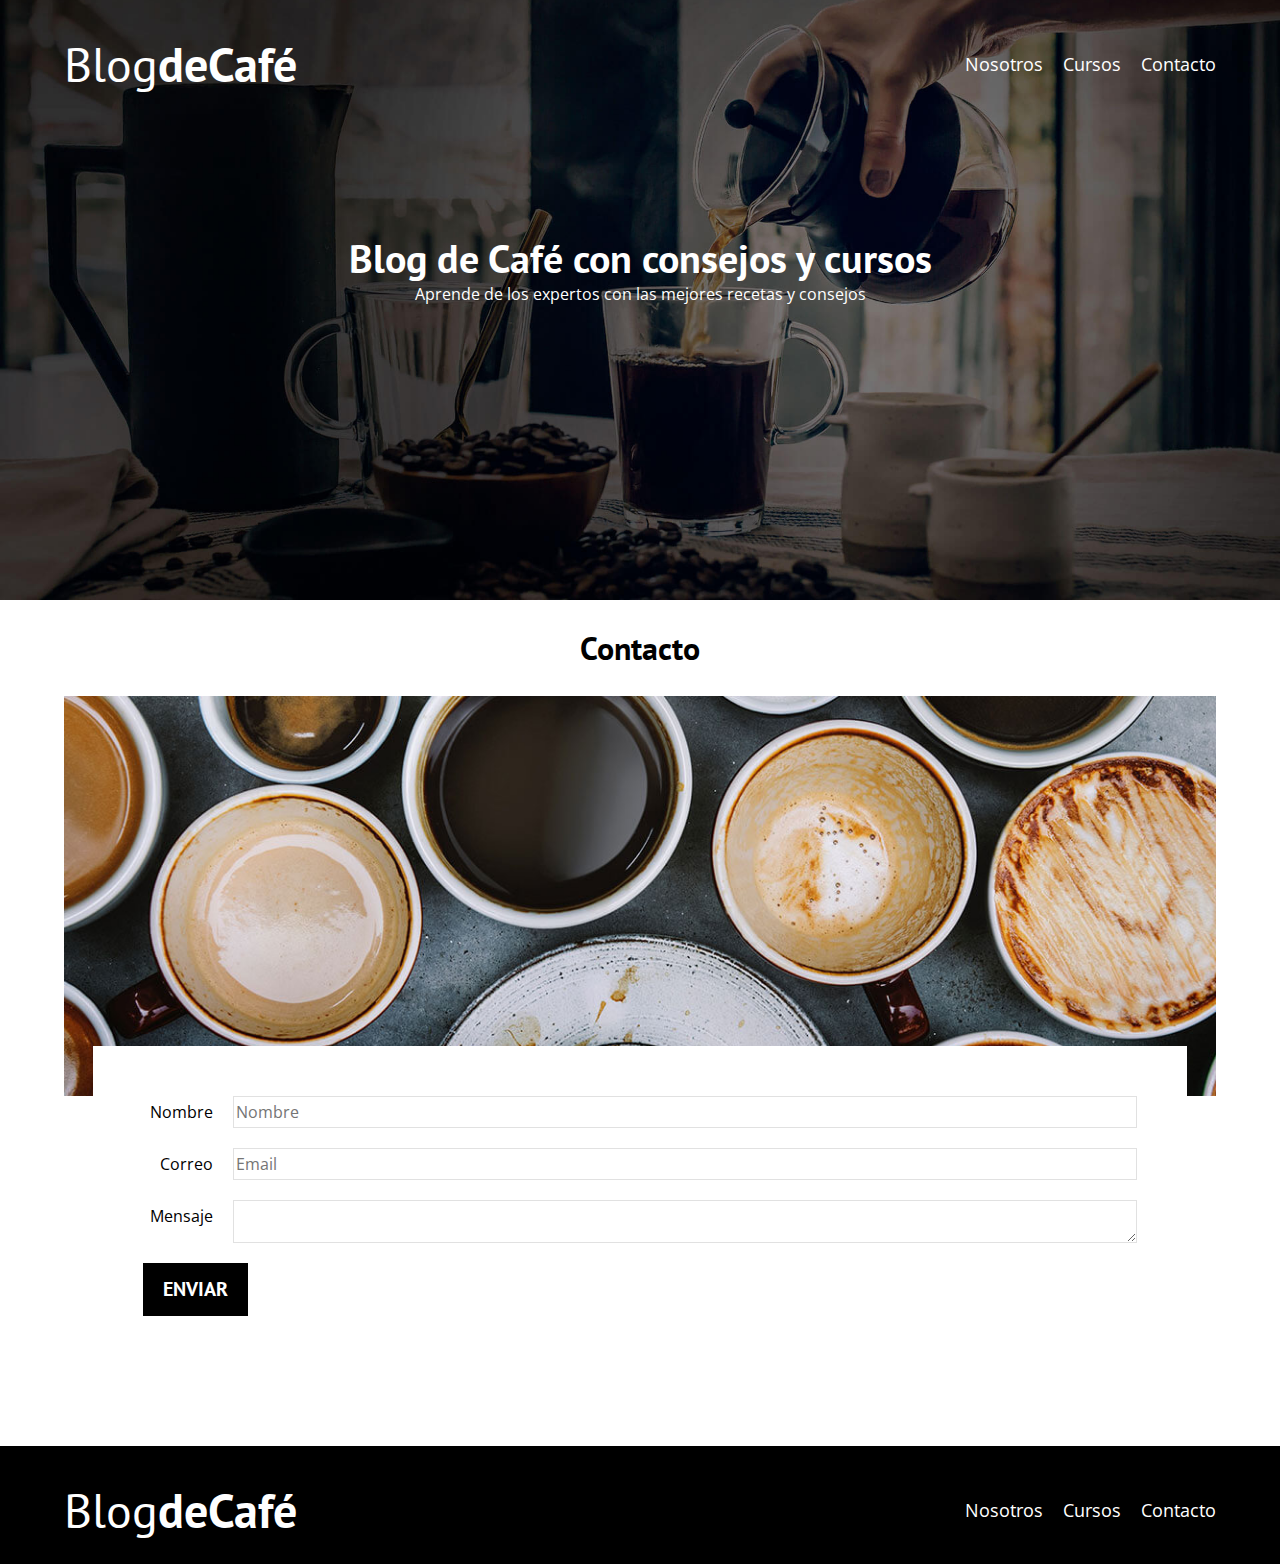
==== contacto.html @ a20eb163 "css formulario contacto" ====
<!DOCTYPE html>
<html lang="en">
<head>
    <meta charset="UTF-8">
    <meta http-equiv="X-UA-Compatible" content="IE=edge">
    <meta name="viewport" content="width=device-width, initial-scale=1.0">
    <title>BlogDeCafé</title>
    <!-- Precargando estilos -->
    <link rel="preload" href="css/normalize.css" as="style">
    <link rel="preload" href="css/styles.css" as="style">
    <!-- fuentes -->
    <link rel="preconnect" href="https://fonts.googleapis.com">
    <link rel="preconnect" href="https://fonts.gstatic.com" crossorigin>
    <link href="https://fonts.googleapis.com/css2?family=Open+Sans&family=PT+Sans:wght@400;700&display=swap" rel="stylesheet"> 
    <!-- Cargando estilos -->
    <link rel="stylesheet" href="css/normalize.css">
    <link rel="stylesheet" href="css/styles.css">
</head>
<body>
    <header class="header">
        <div class="contenedor">
            <div class="barra">
                <a href="index.html" class="logo">
                    <h1 class="logo__nombre no-margin centrar-texto">Blog<span class="logo__bold">deCafé</span></h1>
                </a>
                
                
                <nav class="navegacion">
                    <a href="nosotros.html" class="navegacion__enlace">Nosotros</a>
                    <a href="cursos.html" class="navegacion__enlace">Cursos</a>
                    <a href="contacto.html" class="navegacion__enlace">Contacto</a>
                </nav>
            </div>
        </div>

        <div class="header__texto">
            <h2 class="no-margin">Blog de Café con consejos y cursos</h2>
            <p class="no-margin">Aprende de los expertos con las mejores recetas y consejos</p>
        </div>
    </header>

    <main class="contenedor">
        <h3 class="centrar-texto">Contacto</h3>

        <div class="contacto-bg"></div>

        <form class="formulario">
            <div class="campo">
                <label class="campo__label" for="nombre">Nombre</label>
                <input  class="campo__field" type="text" placeholder="Nombre" id="nombre">
            </div>

            <div class="campo">
                <label class="campo__label" for="email">Correo</label>
                <input class="campo__field" type="email" placeholder="Email" id="email">
            </div>

            <div class="campo">
                <label class="campo__label" for="mensaje">Mensaje</label>
                <textarea class="campo__field .campo__field--textarea" id="mensaje" ></textarea>
            </div>

            <div class="campo">
                <input type="submit" value="Enviar" class="boton boton--primario">
            </div>

        </form>

        
    </main>

    <footer class="footer">
        <div class="contenedor">
            <div class="barra">
                <a href="index.html" class="logo">
                    <h1 class="logo__nombre no-margin centrar-texto">Blog<span class="logo__bold">deCafé</span></h1>
                </a>
                
                
                <nav class="navegacion">
                    <a href="nosotros.html" class="navegacion__enlace">Nosotros</a>
                    <a href="cursos.html" class="navegacion__enlace">Cursos</a>
                    <a href="contacto.html" class="navegacion__enlace">Contacto</a>
                </nav>
            </div>
        </div>
    </footer>

</body>
</html>
---- css/styles.css ----
/* Custom Properties */
:root {
    --fuenteHeadings : 'PT Sans', sans-serif;
    --fuenteParrafos: 'Open Sans', sans-serif;

    --primario: #784D3C;
    --blanco:#FFF;
    --negro:#000;
    --gris:#e1e1e1;
}

html {
    box-sizing: border-box;
    font-size: 62.5%; /* 1rem = 10px*/
  }
  *, *:before, *:after {
    box-sizing: inherit;
  }

body {
    font-family: var(--fuenteParrafos);
    font-size: 1.6rem;
    line-height: 2;
}

/* Globales  / BEM Methodology */

.contenedor {
    /* max-width: 120rem;
    width: 90%; */
    width: min(90%,120rem);
    margin: 0 auto;
}

a {
    text-decoration: none;
}

h1,
h2,
h3,
h4 {
    font-family: var(--fuenteHeadings);
    line-height: 1;
}


h1 {
    font-size: 4.8rem;
}

h2 {
    font-size: 4rem;
}

h3 {
    font-size: 3.2rem;
}

h4 {
    font-size: 2.8rem;
}

img {
    max-width: 100%;
}


/* end Globales */

/* Utilidades */

.no-margin {
    margin: 0;
}

.no-padding {
    padding: 0;
}

.centrar-texto {
    text-align: center;
}

/* end Utilidades */

/* Header */

.header {
    background-image: url(/img/banner.jpg);
    height: 60rem;
    background-size: cover;
    background-repeat: no-repeat;
    background-position: center center;
}

.barra {
    padding-top: 4rem;
}

.header__texto {
    color: var(--blanco);
    text-align: center;
    margin-top: 5rem;
}

@media (min-width: 768px) {
    .header__texto {
        margin-top: 15rem;
    }
}

@media (min-width: 768px) {
    .barra {
        display: flex;
        justify-content: space-between;
        align-items: center;
    }
}

.logo {
    color: var(--blanco);
}

.logo__nombre {
    font-weight: normal;
}

.logo__bold {
    font-weight: bold;
}

.navegacion__enlace {
    display: block;
    text-align: center;
    font-size: 1.8rem;
    color: var(--blanco);
}


@media (min-width: 768px) {
    .navegacion {
        display: flex;
        justify-content: space-between;
        column-gap: 2rem;
    }
}

/* contenido principal */

@media (min-width: 768px) {
    .contenido-principal {
        display: grid;
        grid-template-columns: 2fr 1fr;
        column-gap: 4rem;
    }
}

.entrada {
    border-bottom: .1rem var(--gris) solid;
    margin-bottom: 2rem;
}

.entrada:last-of-type {
    border-bottom: none;
    margin-bottom: 0;
}

/* Boton y modificadores */

.boton {
    /* Toma todo el espacio disponible
    util en los dispositivos moviles */
    display: block;
    padding: 1.5rem 2rem;
    text-align: center;
    text-transform: uppercase;
    font-size: 2rem;
    font-weight: 700;
    font-family: var(--fuenteHeadings);
    color: var(--blanco);
    margin-bottom: 2rem;
    border: none;
    cursor: pointer;
}

.boton--primario {
    background-color: var(--negro);
}

.boton--secundario {
    background-color: var(--primario);
}

@media (min-width: 768px) {
    .boton {
        display: inline-block;
    }
}

.cursos {
    list-style: none;
}

.widget-curso {
    border-bottom: 1px solid var(--gris);
    margin-bottom: 2rem;
}

.widget-curso:last-of-type {
    border-bottom: none;
}



.widget-curso__label,
.curso__label {
    font-family: var(--fuenteHeadings);
    font-weight: bold;
}

.widget-curso__info,
.curso__info {
    font-weight: normal;
}

.widget-curso__label,
.widget-curso__info,
.curso__label,
.curso__info {
    font-size: 2rem;
}

/* footer */

.footer {
    background-color: var(--negro);
    padding-bottom: 3rem;
    margin-top: 4rem;
}


/* sobre-nosotros */

@media (min-width: 768px) {
    .sobre-nosotros {
        display: grid;
        grid-template-columns: 1fr 1fr;
        column-gap: 2rem;
    }
}


/*  curso  */

.curso {
    padding: 3rem 0;
    border-bottom: 1px solid var(--gris);
}
@media (min-width: 768px) {
    .curso {
        display: grid;
        grid-template-columns: 1fr 2fr;
        column-gap: 3rem;
    }
}
.curso:last-of-type {
    border: none;
}


/* Contacto */

.contacto-bg {
    background-image: url(../img/contacto.jpg);
    height: 40rem;
    background-size: cover;
    background-repeat: no-repeat;
}


/* contacto */

.formulario {
    background-color: var(--blanco);
    margin: -5rem auto 0 auto;
    width: 95%;
    padding: 5rem;
}


.campo {
    display: flex;
    margin-bottom: 2rem;
}

.campo__label {
    /* Ya que este tiene factor de crecimiento 0,
    en el .campo__field al asignarle el factor de crecimiento
    1, recibirá un pixel por cada 0 del .campo__label.
    En pocas palabras, toma todo el espacio disponible. */
    flex: 0 0 9rem;
    text-align: right;
    padding-right: 2rem;
}

.campo__field {
    flex: 1;
    border: 1px solid var(--gris);
}


.campo__field--textarea {
    height: 20rem;
}
---- css/styles.css ----
/* Custom Properties */
:root {
    --fuenteHeadings : 'PT Sans', sans-serif;
    --fuenteParrafos: 'Open Sans', sans-serif;

    --primario: #784D3C;
    --blanco:#FFF;
    --negro:#000;
    --gris:#e1e1e1;
}

html {
    box-sizing: border-box;
    font-size: 62.5%; /* 1rem = 10px*/
  }
  *, *:before, *:after {
    box-sizing: inherit;
  }

body {
    font-family: var(--fuenteParrafos);
    font-size: 1.6rem;
    line-height: 2;
}

/* Globales  / BEM Methodology */

.contenedor {
    /* max-width: 120rem;
    width: 90%; */
    width: min(90%,120rem);
    margin: 0 auto;
}

a {
    text-decoration: none;
}

h1,
h2,
h3,
h4 {
    font-family: var(--fuenteHeadings);
    line-height: 1;
}


h1 {
    font-size: 4.8rem;
}

h2 {
    font-size: 4rem;
}

h3 {
    font-size: 3.2rem;
}

h4 {
    font-size: 2.8rem;
}

img {
    max-width: 100%;
}


/* end Globales */

/* Utilidades */

.no-margin {
    margin: 0;
}

.no-padding {
    padding: 0;
}

.centrar-texto {
    text-align: center;
}

/* end Utilidades */

/* Header */

.header {
    background-image: url(/img/banner.jpg);
    height: 60rem;
    background-size: cover;
    background-repeat: no-repeat;
    background-position: center center;
}

.barra {
    padding-top: 4rem;
}

.header__texto {
    color: var(--blanco);
    text-align: center;
    margin-top: 5rem;
}

@media (min-width: 768px) {
    .header__texto {
        margin-top: 15rem;
    }
}

@media (min-width: 768px) {
    .barra {
        display: flex;
        justify-content: space-between;
        align-items: center;
    }
}

.logo {
    color: var(--blanco);
}

.logo__nombre {
    font-weight: normal;
}

.logo__bold {
    font-weight: bold;
}

.navegacion__enlace {
    display: block;
    text-align: center;
    font-size: 1.8rem;
    color: var(--blanco);
}


@media (min-width: 768px) {
    .navegacion {
        display: flex;
        justify-content: space-between;
        column-gap: 2rem;
    }
}

/* contenido principal */

@media (min-width: 768px) {
    .contenido-principal {
        display: grid;
        grid-template-columns: 2fr 1fr;
        column-gap: 4rem;
    }
}

.entrada {
    border-bottom: .1rem var(--gris) solid;
    margin-bottom: 2rem;
}

.entrada:last-of-type {
    border-bottom: none;
    margin-bottom: 0;
}

/* Boton y modificadores */

.boton {
    /* Toma todo el espacio disponible
    util en los dispositivos moviles */
    display: block;
    padding: 1.5rem 2rem;
    text-align: center;
    text-transform: uppercase;
    font-size: 2rem;
    font-weight: 700;
    font-family: var(--fuenteHeadings);
    color: var(--blanco);
    margin-bottom: 2rem;
    border: none;
    cursor: pointer;
}

.boton--primario {
    background-color: var(--negro);
}

.boton--secundario {
    background-color: var(--primario);
}

@media (min-width: 768px) {
    .boton {
        display: inline-block;
    }
}

.cursos {
    list-style: none;
}

.widget-curso {
    border-bottom: 1px solid var(--gris);
    margin-bottom: 2rem;
}

.widget-curso:last-of-type {
    border-bottom: none;
}



.widget-curso__label,
.curso__label {
    font-family: var(--fuenteHeadings);
    font-weight: bold;
}

.widget-curso__info,
.curso__info {
    font-weight: normal;
}

.widget-curso__label,
.widget-curso__info,
.curso__label,
.curso__info {
    font-size: 2rem;
}

/* footer */

.footer {
    background-color: var(--negro);
    padding-bottom: 3rem;
    margin-top: 4rem;
}


/* sobre-nosotros */

@media (min-width: 768px) {
    .sobre-nosotros {
        display: grid;
        grid-template-columns: 1fr 1fr;
        column-gap: 2rem;
    }
}


/*  curso  */

.curso {
    padding: 3rem 0;
    border-bottom: 1px solid var(--gris);
}
@media (min-width: 768px) {
    .curso {
        display: grid;
        grid-template-columns: 1fr 2fr;
        column-gap: 3rem;
    }
}
.curso:last-of-type {
    border: none;
}


/* Contacto */

.contacto-bg {
    background-image: url(../img/contacto.jpg);
    height: 40rem;
    background-size: cover;
    background-repeat: no-repeat;
}


/* contacto */

.formulario {
    background-color: var(--blanco);
    margin: -5rem auto 0 auto;
    width: 95%;
    padding: 5rem;
}


.campo {
    display: flex;
    margin-bottom: 2rem;
}

.campo__label {
    /* Ya que este tiene factor de crecimiento 0,
    en el .campo__field al asignarle el factor de crecimiento
    1, recibirá un pixel por cada 0 del .campo__label.
    En pocas palabras, toma todo el espacio disponible. */
    flex: 0 0 9rem;
    text-align: right;
    padding-right: 2rem;
}

.campo__field {
    flex: 1;
    border: 1px solid var(--gris);
}


.campo__field--textarea {
    height: 20rem;
}
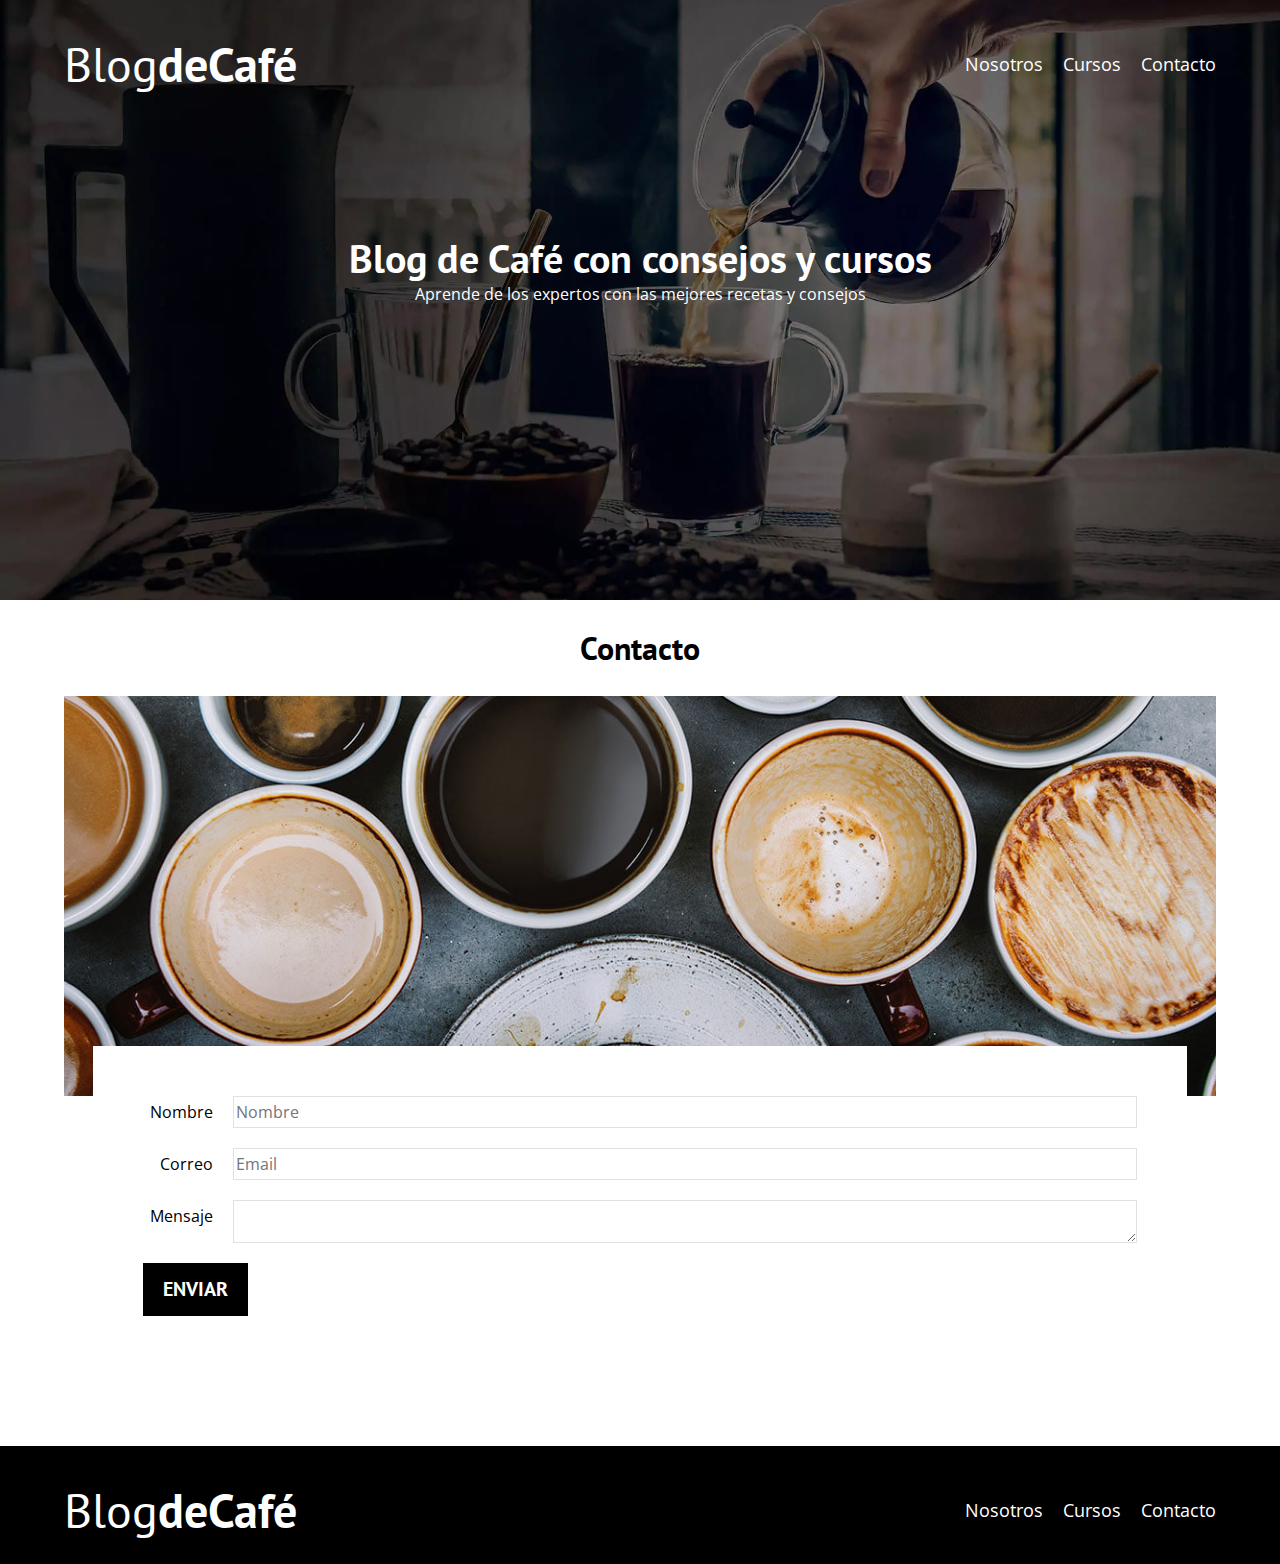
==== commit 57168eb9: "webp & modernizr" ====
--- a/contacto.html
+++ b/contacto.html
@@ -85,6 +85,6 @@
             </div>
         </div>
     </footer>
-
+    <script src="/js/modernizr.js"></script>
 </body>
 </html>--- a/css/styles.css
+++ b/css/styles.css
@@ -86,8 +86,18 @@
 
 /* Header */
 
+/* Si soporta webp entonces... */
+.webp .header {
+    background-image: url(/img/banner.webp);
+}
+
+/* Sino... */
+
+.no-webp .header {
+    background-image: url(../img/banner.jpg);
+}
+
 .header {
-    background-image: url(/img/banner.jpg);
     height: 60rem;
     background-size: cover;
     background-repeat: no-repeat;
--- a/css/styles.css
+++ b/css/styles.css
@@ -86,8 +86,18 @@
 
 /* Header */
 
+/* Si soporta webp entonces... */
+.webp .header {
+    background-image: url(/img/banner.webp);
+}
+
+/* Sino... */
+
+.no-webp .header {
+    background-image: url(../img/banner.jpg);
+}
+
 .header {
-    background-image: url(/img/banner.jpg);
     height: 60rem;
     background-size: cover;
     background-repeat: no-repeat;
